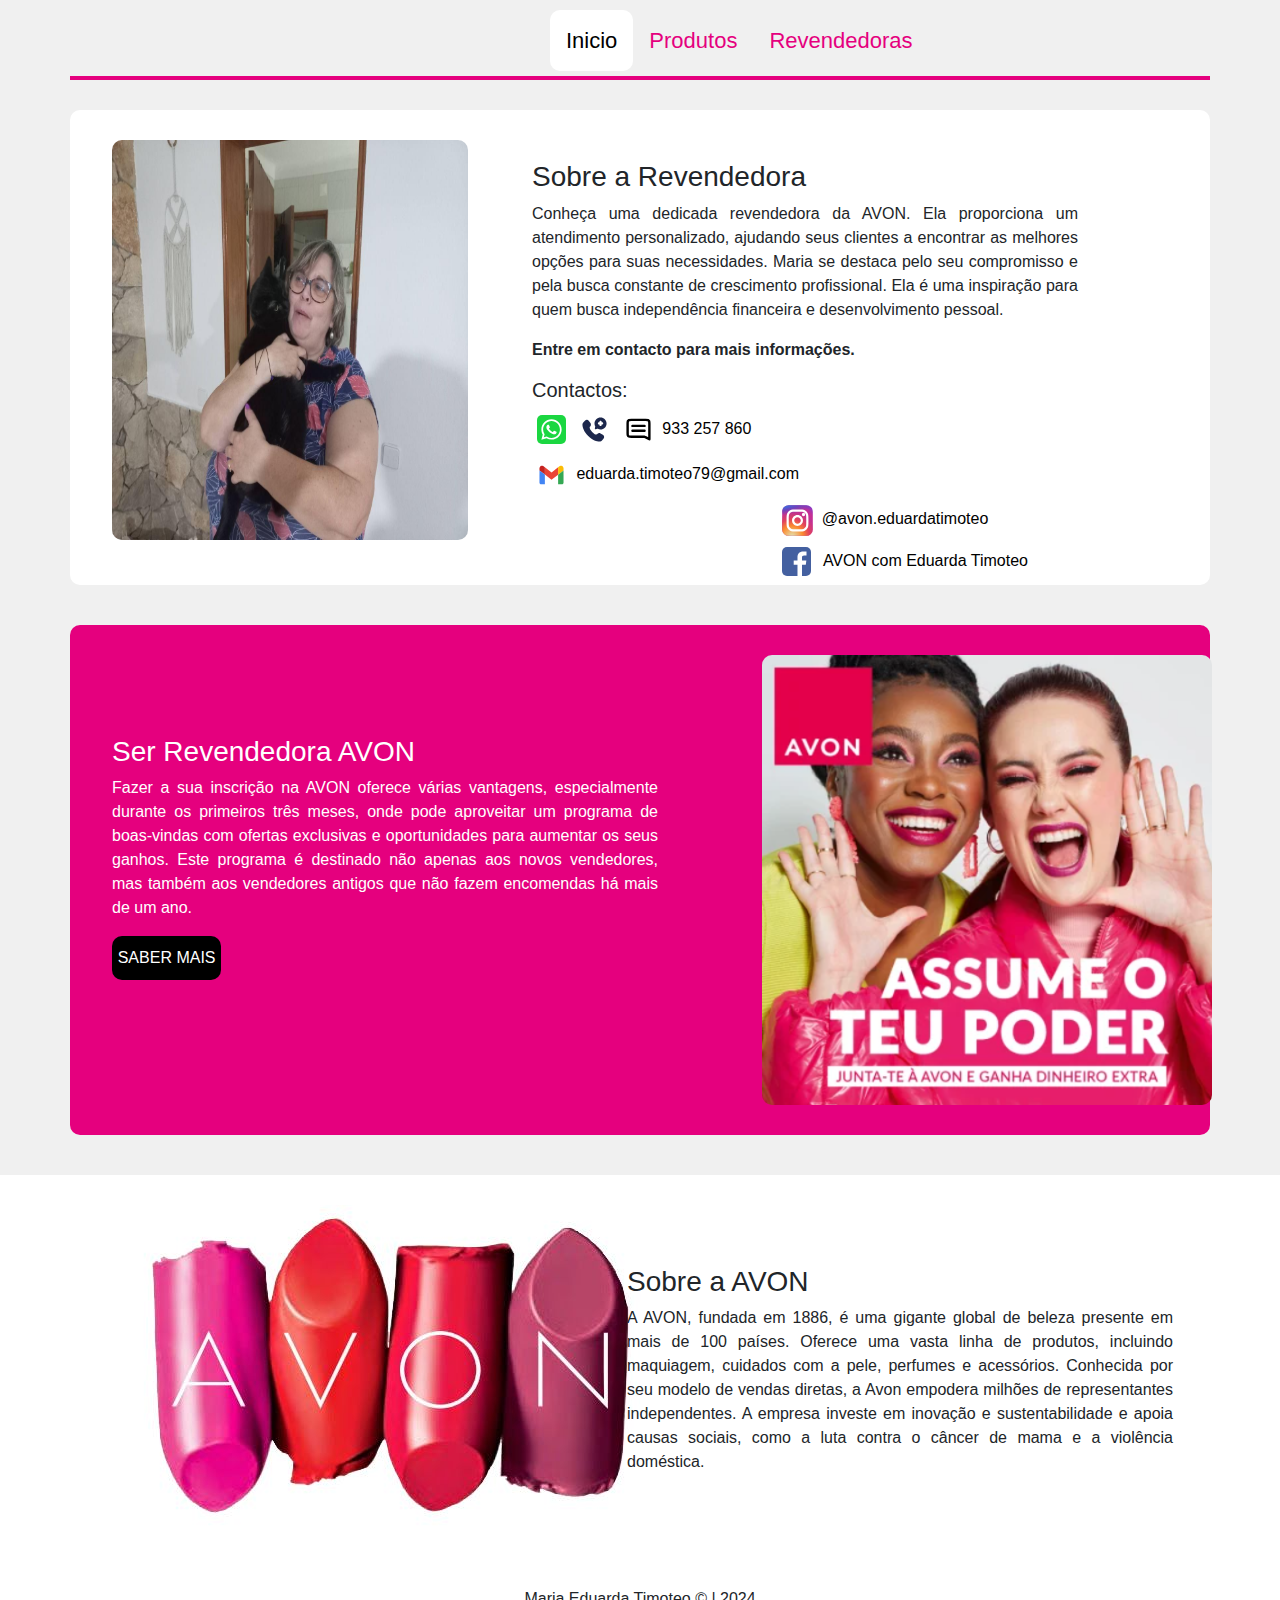
==== index.html @ f6b2f937 "Add files via upload" ====
<!DOCTYPE html>
<html lang="en">
<head>
	<meta charset="UTF-8">
	<meta name="viewport" content="width=device-width, initial-scale=1.0">
	<title>Inicio</title>
	<link rel="icon" type="image/x-icon" href="img/avon logo.png">

	<!-- LINKS & SCRIPTS -->
	<link href="https://cdn.jsdelivr.net/npm/bootstrap@5.3.3/dist/css/bootstrap.min.css" rel="stylesheet" integrity="sha384-QWTKZyjpPEjISv5WaRU9OFeRpok6YctnYmDr5pNlyT2bRjXh0JMhjY6hW+ALEwIH" crossorigin="anonymous">
	<link rel="stylesheet" href="css/estilos.css">
	<!-- <script src="https://kit.fontawesome.com/39df320f1e.js" crossorigin="anonymous"></script> -->

</head>

<body>
	<div class=" container nav">
		<div class="row">
			<div class="col-12">
				<a class="active" href="index.html">Inicio</a>
				<a href="produtos.html">Produtos</a>
				<a href="revendedoras.html">Revendedoras</a>
			</div>
		</div>
	</div>

<div class="container box1">
	<div class="row">
		<div class="col-4 imagem">
			<img src="img/eduarda.jpg" alt="">
		</div>
		<div class=" col-6 text1">
			<h3>Sobre a Revendedora</h3>
			<p>Conheça uma dedicada revendedora da AVON. Ela proporciona um atendimento personalizado, ajudando seus clientes a encontrar as melhores opções para suas necessidades. Maria se destaca pelo seu compromisso e pela busca constante de crescimento profissional. Ela é uma inspiração para quem busca independência financeira e desenvolvimento pessoal.</p>
			<p><b>Entre em contacto para mais informações.</b></p>
			<h5>Contactos:</h5>

			<div class="contactos">
				<div class="whatsapp">
					<img src="img/whatsapp-svgrepo-com (2).svg" alt="logo do whatsapp" class="active">
					<img src="img/call-medicine-svgrepo-com.svg" alt="telefone">
					<img src="img/message-square-lines-alt-svgrepo-com.svg" alt="mensagem">
					<a href="#">933 257 860</a>
				</div>

				<img src="img/gmail-svgrepo-com.svg" alt="logo do gmail">
				<a href="mailto:eduarda.timoteo79@gmail.com" target="blank">eduarda.timoteo79@gmail.com</a>
			</div>

			<div class="sociais">
				<img src="img/instagram-1-svgrepo-com.svg" alt="logo do instagram">
				<a target="blank" href="https://www.instagram.com/avon.eduardatimoteo?igsh=MWlwNXJsZjh2MjBneA==">@avon.eduardatimoteo</a>
				
				<div class="face">
					<img class="face" src="img/facebook-color-svgrepo-com.svg" alt="logotipo do facebook">
					<a href="#">AVON com Eduarda Timoteo</a>
				</div>
			</div>
		</div>
	</div>
</div>

<div class="container box2">
	<div class="row">
		<div class="col-6 text2">
			<h3>Ser Revendedora AVON</h3>
			<p>Fazer a sua inscrição na AVON oferece várias vantagens, especialmente durante os primeiros três meses, onde pode aproveitar um programa de boas-vindas com ofertas exclusivas e oportunidades para aumentar os seus ganhos. Este programa é destinado não apenas aos novos vendedores, mas também aos vendedores antigos que não fazem encomendas há mais de um ano.</p>
			<a href="revendedoras.html">SABER MAIS</a>
		</div>
		<div class="col-4 img2">
			<img src="img/revendedora avon.png" alt="capa do programa">
		</div>
	</div>
</div>

<div class="container-fluid box3">
	<div class="container">
		<div class="row">
			<div class="col-4 img3">
				<img src="img/avon.jpg" alt="avon com batons no fundo">
			</div>
			<div class="col-6 text3">
				<h3>Sobre a AVON</h3>
				<p>A AVON, fundada em 1886, é uma gigante global de beleza presente em mais de 100 países. Oferece uma vasta linha de produtos, incluindo maquiagem, cuidados com a pele, perfumes e acessórios. Conhecida por seu modelo de vendas diretas, a Avon empodera milhões de representantes independentes. A empresa investe em inovação e sustentabilidade e apoia causas sociais, como a luta contra o câncer de mama e a violência doméstica.</p>
			</div>
		</div>
	</div>
</div>

<div class="footer">
	Maria Eduarda Timoteo &copy | 2024 
</div>

<script src="js/app.js"></script>
		
</body>
</html>
---- css/estilos.css ----
html, body {
    height: 100%;
    margin: 0;
}

/* Flex container for body to push footer to the bottom */
.page-wrapper {
    display: flex;
    flex-direction: column;
    min-height: 100vh; /* Full viewport height */
}

/* Ensure the content takes up remaining space */
.content {
    flex: 1;
}

body{
   font-family: 'Roboto', sans-serif; 
   background-color: #F0F0F0;
}

.fade-out {
    opacity: 0;
    transition: opacity 0.5s ease-out;
}
/*HOME*/

.nav{
    margin-bottom: 20px;
    padding-left: 480px;
    padding-top: 10px;
    padding-bottom: 5px;
    border-bottom: solid 4px #E5007E;  
}

.nav a {
  float: left;
  color: #E5007E;
  padding: 14px 16px;
  text-decoration: none;
  font-size: 22px;
}

.nav a.active {
  background-color: white;
/*  border: solid 1px;*/
  border-radius: 10px;
  color: black;
}

.nav a:hover {
  color: black;
}

/*BOX1*/

.box1{
  background-color: white;
  border-radius: 10px;
  margin-top: 30px;
}

.imagem img{
  width: 100%;
  height: 400px;
  margin: 30px;
  border-radius: 10px;
}

.text1{
  margin-top: 50px;
  margin-right: 30px;
  margin-left: 70px;
  text-align: justify;
}

.contactos{
  float: left;
  display: block;
}

.contactos img{
  width: 35px;
  margin-top: 9px;
  margin-left: 2px;
  margin-bottom: 8px;
  margin-right: 3px;
}

.whatsapp img{
  width: 29px;
  margin: 5px;
  border-radius: 5px;
}

.contactos a{
  text-decoration: none;
  color: black;
}

.contactos a:hover{
  text-decoration: none;
  color: #E5007E;
}

.sociais{
  float: right;
  display: block;
  padding-right: 50px;
}

.sociais img{
  width: 35px;
  margin-top: 2px;
  margin-left: 2px;
  margin-right: 2px;
}

.face img{
  width: 29px;
  margin-top: 9px;
  margin-left: 4px;
  margin-bottom: 9px;
  margin-right: 8px;
  border-radius: 5px;
}

.sociais a{
  text-decoration: none;
  color: black;
}

.sociais a:hover{
  text-decoration: none;
  color: #E5007E;
}

/*BOX2*/

.box2{
  background-color:#E5007E;
  color: white;
  border-radius: 10px;
  margin-top: 40px;
  /*width: 70%;
  text-align: justify;*/
}

.box2 a{
  background-color: black;
  text-decoration: none;
  color: white;
  padding-top: 10px;
  padding-bottom: 10px;
  width: 20%;
  border-radius: 10px;
  display: block;
  text-align: center;
}

.box2 a:hover{
  background-color: white;
  text-decoration: none;
  color: #E5007E;
  padding-top: 10px;
  padding-bottom: 10px;
  width: 20%;
  border-radius: 10px;
  display: block;
  text-align: center;
}

.text2{
  margin-top: 110px;
  margin-left: 30px;
  text-align: justify;
}

.img2 img{
  margin: 30px;
  width: 450px;
  margin-left: 80px;
  border-radius: 10px;
}

/* BOX3 */

.box3{
  background-color: white;
  margin-top: 40px;
}

.img3{
  margin: 30px;
}

.text3{
  margin-top: 90px;
  margin-left: 105px;
  text-align: justify;
}

/*FOOTER*/

.footer{
  background-color: white;
  text-align: center;
  padding-top: 30px;
  padding-bottom: 10px;
}

.footer_outros{
  text-align: center;
  padding-top: 30px;
/*  padding-bottom: 10px;*/
}


/*PRODUTOS*/

.cat{
  padding-left: 360px;
  margin-bottom: 35px;
  background-color: #E5007E;
  border-radius: 10px;
}

.cat a{
  float: left;
  color: white;
  padding: 14px 16px;
  text-decoration: none;
  font-size: 19px;
}

.cat a.active {
/*  background-color: pink;*/
  border-right: solid 1px white;
  border-left: solid 1px white;
  border-radius: 10px;
}

.cat a:hover {
  color: black;
}

.row1{
  border-top-left-radius: 10px;
  border-top-right-radius: 10px;
  padding-top: 20px;
}

.row2{
  border-bottom-left-radius: 10px;
  border-bottom-right-radius: 10px;
  padding-bottom: 60px;
  margin-bottom: 10px;
}

.cards{
  padding-left: 120px;
  background-color: #d3d3d3;
}

.card{
  border-radius: 10px;
  border: solid 3px #E5007E;
  margin-top: 30px;
  text-align: justify;
  width: 18rem;

}

.card img{
  border-top-left-radius: 7px;
  border-top-right-radius: 7px;
  width: 283px;
}

.btn{
  padding-left: 92px;
  border: none;
}

.btn a{
  background-color: #E5007E;
  color: white;
  margin-left: 10px;
  padding-top: 5px;
  padding-bottom: 5px;
  width: 5%;
  border-radius: 10px;
  display: block;
  text-decoration: none;
  text-align: center;
  float: left;
}

.btn a.active{
  background-color: black;
  color: white;
}

.btn a:hover{
  background-color: black;
  color: white;
}

/* MAIS */

.brochura{
  text-align: center;
}

.brochura img{
  margin-top: 5px;
  width: 700px;
  border-radius: 10px;
}

/* REVENDEDORAS */

.titulo{
  text-align: center;
  padding-top: 30px;
  color: #E5007E;
}

.box4{
  background-color:white;
  color: black;
  border-radius: 10px;
  margin-top: 30px;
}

.text4{
  margin-left: 170px;
  margin-top: 60px;
  text-align: justify;
}

.img4 img{
  width: 300px;
  border-radius: 10px;
  margin-top: 30px;
  margin-bottom: 40px;
  margin-left: 10px;
}

.img5 img{
  margin-left: 10px;
  margin-top: 30px;
  margin-bottom: 40px;
  width: 300px;
  border-radius: 10px;
}

.text5{
  margin-left: 70px;
  margin-top: 60px;
}

/* SCROLL BAR */

/* width */
::-webkit-scrollbar {
  width: 10px;
}

/* Track */
::-webkit-scrollbar-track {
  background: #f1f1f1;
}

/* Handle */
::-webkit-scrollbar-thumb {
  background: #888;
}

/* Handle on hover */
::-webkit-scrollbar-thumb:hover {
  background: #E5007E;
}


/* MEDIA QUERIES */

 /* For devices up to 480px */
@media (max-width: 480px) {
  .nav {
    padding-left: 45px; /* Adjust padding for small screens */
    padding-right: 10px; /* Add padding to the right */
  }

  .nav a {
    text-align: center; /* Center text */
    padding: 10px; /* Adjust padding */
    display: block; /* Stack links vertically */
    font-size: 18px; /* Adjust font size */
  }

  .box1{
    background-color: white;
    width: 90%;
  }

  .imagem img {
    width: 200%; /* Ensure the image fits within the container */
    height: auto; /* Maintain aspect ratio */
    margin-left: 70px;
  }

  .text1 {
    margin: 10px; /* Add margin around text */
    font-size: 15px; /* Adjust font size */
    text-align: justify; /* Left-align text */
    width: calc(100% - 20px); /* Full width minus padding */
  }

  .contactos {
    float: none; /* Remove float for better layout */
    display: block; /* Ensure block display */
    text-align: c; /* Center-align content */
    margin-bottom: 10px; /* Add bottom margin */
  }

  .contactos img {
    width: 30px; /* Adjust icon size */
    margin: 5px; /* Adjust margins */
  }

  .whatsapp img{
    width: 26px;
    margin: 7px;
    border-radius: 5px;
  }

  .sociais {
    float: none; /* Remove float for better layout */
    display: block; /* Ensure block display */
    padding-right: 0; /* Remove right padding */
    text-align: left; /* Center-align content */
  }

  .sociais img {
    width: 30px; /* Adjust icon size */
    margin: 5px; /* Adjust margins */
  }

  .face img{
    width: 26px;
    margin-top: 9px;
    margin-left: 7px;
    margin-bottom: 9px;
    margin-right: 8px;
    border-radius: 5px;
  }

  .box2 {
    background-color: #E5007E;
    color: white;
    margin-top: 40px;
    padding: 20px; /* Ensure there is padding for spacing */
    text-align: justify; /* Center align text */
    width: 90%;
  }

  .img2 img{
    width: 200%; /* Ensure the image fits within the container */
    height: auto; /* Maintain aspect ratio */
    margin-left: 70px;
  }

  .box2 a {
    background-color: black;
    text-decoration: none;
    color: white;
    padding-top: 10px;
    padding-bottom: 10px;
    width: auto; /* Adjust width for smaller screens */
    border-radius: 10px;
    display: block;
    text-align: center;
    margin: 10px 0; /* Ensure spacing around links */
  }

  .box2 a:hover {
    background-color: white;
    text-decoration: none;
    color: #E5007E;
    padding-top: 10px;
    padding-bottom: 10px;
    width: auto; /* Ensure width adjusts for smaller screens */
    border-radius: 10px;
    display: block;
    text-align: center;
  }

  .text2 {
    margin: 10px; /* Add margin around text */
    font-size: 15px; /* Adjust font size */
    text-align: justify; /* Left-align text */
    width: calc(100% - 20px); /* Full width minus padding */
  }

  .box3 {
    flex-direction: column; /* Stack items vertically on smaller screens */
    align-items: center; /* Center align items */
  }

 .img3 img {
    width: 300%; /* Make image responsive */
    height: auto; /* Maintain aspect ratio */
    display: block; /* Remove extra space below the image */
    margin: 0 auto; /* Center align the image */
  }

  .text3 {
    width: 100%; /* Ensure text takes full width */
    margin: 5px; /* Adjust margin for smaller screens */
    font-size: 14px; /* Adjust font size */
    text-align: center; /* Center text for smaller screens */
  }

  /* PRODUTOS */
    .cat {
        padding-left: 0; /* Remove left padding */
        margin-bottom: 10px; /* Reduce bottom margin */
        text-align: center; /* Center align category links */
        border-radius: 0;
        padding-left: 5px;
    }

    .cat a {
        display: block; /* Stack category links vertically */
        text-align: center; /* Center text */
        padding: 10px; /* Adjust padding */
        font-size: 10px; /* Reduce font size */
    }

    .cat a.active {
        border: none; /* Remove border for active category link */
        border-radius: 5px; /* Adjust border radius */
    }

    .cat a:hover {
        color: black; /* Hover color */
    }

     /* Cards container adjustments */
    .cards {
        padding-left: 0; /* Remove left padding */
        background-color: #d3d3d3; /* Background color */
        width: 90%; /* Ensure full width */
        padding-top: 0;
    }

    .card {
        width: 80%; /* Ensure full width */
        margin-left: 40px;
        border-radius: 5px; /* Adjust border radius */
        border: solid 3px #E5007E; /* Retain border */
    }

    .card img {
        width: 100%; /* Ensure image fits within card */
        height: auto; /* Maintain aspect ratio */
    }

    .btn {
        padding-left: 0; /* Remove left padding */
        text-align: center; /* Center align buttons */
    }

    .btn a {
        width: auto; /* Adjust button width */
        margin-left: 5px; /* Reduce left margin */
        padding: 8px 12px; /* Adjust padding */
        font-size: 14px; /* Adjust font size */
        display: inline-block; /* Inline block display */
    }

    .btn a.active {
        background-color: black; /* Active button color */
    }

    .btn a:hover {
        background-color: black; /* Hover button color */
    }

    /* Adjust card layout for very small screens */
    .cards .row > .col-3 {
        flex: 0 0 100%; /* Make each column take up full width */
        max-width: 100%; /* Ensure columns don’t exceed full width */
        margin: 0; /* No margin between columns */
    }

    .brochura img {
        max-width: 100%; /* Ensure the image scales down on smaller screens */
        width: auto; /* Auto width to maintain aspect ratio */
    }

    .box4 {
        padding: 10px;
        width: 90%;
        padding-left: 10px;
    }

     .box4 {
        padding: 10px;
        width: 90%;
        box-sizing: border-box; /* Ensure padding does not affect width */
    }

    .text4, .text5 {
        text-align: justify; /* Keep text justified */
        margin-bottom: 20px;
    }

    .text4 ul li, .text5 ul li {
        margin-bottom: 10px;
    }

    .offset-1, .col-3, .col-6 {
        width: 90%;
        margin-top: 0;
        margin-bottom: 0;
        margin-left: 15px;
        padding: 0;
    }

    .img4 img, .img5 img {
        width: 70%; /* Ensure images use full width */
        margin-left: 15%;
        margin-top: 0;
        margin-bottom: 10px;
    }

    .titulo {
        text-align: center; /* Center-align titles */
        margin-bottom: 15px;
    }
}

/* Media query for devices between 481px and 768px */
@media (min-width: 481px) and (max-width: 768px) {
  .nav {
    padding-left: 145px;
  }

  .nav a {
    text-align: center; /* Center text */
    padding: 10px; /* Adjust padding */
    display: block; /* Stack links vertically */
    font-size: 16px; /* Adjust font size */
  }

  .box1 {
    background-color: white;
    width: 80%;
    margin-bottom: 30px;
  }

  .imagem img {
    width: 250%; /* Ensure the image fits within the container */
    height: auto; /* Maintain aspect ratio */
    margin-left: 55px;
    margin-top: 30px;
  }

  .text1 {
    margin: 15px; /* Add margin around text */
    font-size: 14px; /* Adjust font size */
    text-align: justify; /* Justify text */
    width: calc(100% - 30px); /* Full width minus padding */
  }

  .contactos {
    float: none; /* Remove float for better layout */
    display: block; /* Ensure block display */
    text-align: left; /* Center-align content */
    margin-bottom: 10px; /* Add bottom margin */
  }

  .contactos img {
    width: 32px; /* Adjust icon size */
    margin: 5px; /* Adjust margins */
  }

  .whatsapp img {
    width: 26px;
    margin: 8px;
    border-radius: 5px;
  }

  .sociais {
    float: none; /* Remove float for better layout */
    display: block; /* Ensure block display */
    padding-right: 0; /* Remove right padding */
    text-align: left; /* Center-align content */
    margin-bottom: 10px;
  }

  .sociais img {
    width: 30px; /* Adjust icon size */
    margin: 5px; /* Adjust margins */
  }

  .face img {
    width: 26px;
    margin-top: 9px;
    margin-left: 7px;
    margin-bottom: 9px;
    margin-right: 8px;
    border-radius: 5px;
  }

  .box2 {
    background-color: #E5007E;
    color: white;
    margin-top: 30px;
    padding-top: 30px;
    text-align: justify; /* Justify text */
    width: 80%;
    margin: auto; /* Center the container */
  }

  .img2 img {
    width: 250%; /* Ensure the image fits within the container */
    height: auto; /* Maintain aspect ratio */
    margin-left: 55px;
    margin-bottom: 30px;
  }

  .box2 a {
    background-color: black;
    text-decoration: none;
    color: white;
    padding: 10px; /* Adjust padding */
    width: auto; /* Adjust width for smaller screens */
    border-radius: 10px;
    display: block;
    text-align: center;
    margin: 10px 0; /* Ensure spacing around links */
  }

  .box2 a:hover {
    background-color: white;
    text-decoration: none;
    color: #E5007E;
    padding: 10px; /* Adjust padding */
    width: auto; /* Ensure width adjusts for smaller screens */
    border-radius: 10px;
    display: block;
    text-align: center;
  }

  .text2 {
    margin: 15px; /* Add margin around text */
    font-size: 14px; /* Adjust font size */
    text-align: justify; /* Justify text */
    width: calc(100% - 30px); /* Full width minus padding */
  }

  .box3 {
    flex-direction: column; /* Stack items vertically on smaller screens */
    align-items: center; /* Center align items */
  }

  .img3 img {
    width: 250%; /* Make image responsive */
    height: auto; /* Maintain aspect ratio */
    display: block; /* Remove extra space below the image */
    margin-left: 40px;
  }

  .text3 {
    width: 100%; /* Ensure text takes full width */
    margin: 10px; /* Adjust margin for smaller screens */
    font-size: 14px; /* Adjust font size */
    text-align: center; /* Center text for smaller screens */
  }

  /* PRODUTOS */
  .cat {
    padding-left: 35px;
    margin-bottom: 10px; /* Reduce bottom margin */
    text-align: center; /* Center align category links */
    border-radius: 0;
  }

  .cat a {
    display: block; /* Stack category links vertically */
    text-align: center; /* Center text */
    padding: 10px; /* Adjust padding */
    font-size: 15px; /* Adjust font size */
  }

  .cat a.active {
    border: none; /* Remove border for active category link */
    border-radius: 5px; /* Adjust border radius */
  }

  .cat a:hover {
    color: black; /* Hover color */
  }

  /* Cards container adjustments */
  .cards {
        padding-left: 0; /* Remove left padding */
        background-color: #d3d3d3; /* Background color */
        width: 90%; /* Ensure full width */
        padding-top: 0;
    }

    .card {
        width: 80%; /* Ensure full width */
        margin-left: 40px;
        border-radius: 5px; /* Adjust border radius */
        border: solid 3px #E5007E; /* Retain border */
    }

    .card img {
        width: 100%; /* Ensure image fits within card */
        height: auto; /* Maintain aspect ratio */
    }

  .btn a {
    width: auto; /* Adjust button width */
    margin-left: 5px; /* Reduce left margin */
    padding: 8px 12px; /* Adjust padding */
    font-size: 14px; /* Adjust font size */
    display: inline-block; /* Inline block display */
  }

  .btn a.active {
    background-color: black; /* Active button color */
  }

  .btn a:hover {
    background-color: black; /* Hover button color */
  }

  /* Adjust card layout for medium screens */
  .cards .row > .col-3 {
    flex: 0 0 100%; /* Make each column take up full width */
    max-width: 100%; /* Ensure columns don’t exceed full width */
    margin: 0; /* No margin between columns */
  }

  .brochura img {
    max-width: 100%; /* Ensure the image scales down on smaller screens */
    width: auto; /* Auto width to maintain aspect ratio */
  }

  .box4 {
    padding: 10px;
    width: 80%;
    padding-left: 10px;
    margin-bottom: 30px;
  }

  .text4, .text5 {
    text-align: justify; /* Keep text justified */
    margin-bottom: 20px;
  }

  .text4 ul li, .text5 ul li {
    margin-bottom: 10px;
  }

  .offset-1, .col-3, .col-6 {
    width: 90%;
    margin-top: 0;
    margin-bottom: 0;
    margin-left: 5%;
    padding: 0;
  }

  .img4 img, .img5 img {
    width: 80%; /* Ensure images use full width */
    margin-left: 10%;
    margin-top: 0;
    margin-bottom: 10px;
  }

  .titulo {
    text-align: center; /* Center-align titles */
    margin-bottom: 20px;
  }
}

/* Media query for devices between 769px and 1024px */
@media (min-width: 769px) and (max-width: 1024px) {
  .nav {
    padding-left: 210px; /* Adjust padding for medium screens */
  }

  .nav a {
    text-align: center; /* Center text */
    padding: 12px; /* Adjust padding */
    display: block; /* Stack links vertically */
    font-size: 18px; /* Adjust font size */
  }

  .box1 {
    background-color: white;
    width: 85%; /* Adjust width for medium screens */
    margin-bottom: 30px;
  }

  .imagem img {
    width: 200%; /* Ensure the image fits within the container */
    height: auto; /* Maintain aspect ratio */
    margin-left: 50px; /* Adjust margin for medium screens */
    margin-top: 20px;
  }

  .text1 {
    margin: 15px; /* Add margin around text */
    font-size: 16px; /* Adjust font size */
    text-align: justify; /* Justify text */
    width: calc(100% - 30px); /* Full width minus padding */
  }

  .contactos {
    float: none; /* Remove float for better layout */
    display: block; /* Ensure block display */
    text-align: left; /* Align content to the left */
    margin-bottom: 15px; /* Add bottom margin */
  }

  .contactos img {
    width: 35px; /* Adjust icon size */
    margin: 5px; /* Adjust margins */
  }

  .whatsapp img {
    width: 28px;
    margin: 8px;
    border-radius: 5px;
  }

  .sociais {
    float: none; /* Remove float for better layout */
    display: block; /* Ensure block display */
    padding-right: 0; /* Remove right padding */
    text-align: left; /* Align content to the left */
    margin-bottom: 15px;
  }

  .sociais img {
    width: 35px; /* Adjust icon size */
    margin: 5px; /* Adjust margins */
  }

  .face img {
    width: 28px;
    margin-top: 10px;
    margin-left: 8px;
    margin-bottom: 10px;
    margin-right: 8px;
    border-radius: 5px;
  }

  .box2 {
    background-color: #E5007E;
    color: white;
    margin-top: 30px;
    padding: 20px; /* Adjust padding */
    text-align: justify; /* Justify text */
    width: 85%; /* Adjust width */
    margin: auto; /* Center the container */
  }

  .img2 img {
    width: 200%; /* Ensure the image fits within the container */
    height: auto; /* Maintain aspect ratio */
    margin-left: 50px;
    margin-bottom: 20px;
  }

  .box2 a {
    background-color: black;
    text-decoration: none;
    color: white;
    padding: 10px; /* Adjust padding */
    width: auto; /* Adjust width for medium screens */
    border-radius: 10px;
    display: block;
    text-align: center;
    margin: 10px 0; /* Ensure spacing around links */
  }

  .box2 a:hover {
    background-color: white;
    text-decoration: none;
    color: #E5007E;
    padding: 10px; /* Adjust padding */
    width: auto; /* Ensure width adjusts for medium screens */
    border-radius: 10px;
    display: block;
    text-align: center;
  }

  .text2 {
    margin: 15px; /* Add margin around text */
    font-size: 16px; /* Adjust font size */
    text-align: justify; /* Justify text */
    width: calc(100% - 30px); /* Full width minus padding */
  }

  .box3 {
    flex-direction: column; /* Stack items vertically on medium screens */
    align-items: center; /* Center align items */
  }

  .img3 img {
    width: 200%; /* Make image responsive */
    height: auto; /* Maintain aspect ratio */
    display: block; /* Remove extra space below the image */
    margin-left: 30px;
  }

  .text3 {
    width: 100%; /* Ensure text takes full width */
    margin: 10px; /* Adjust margin for medium screens */
    font-size: 16px; /* Adjust font size */
    text-align: center; /* Center text for medium screens */
  }

  /* PRODUTOS */
  .cat {
    padding-left: 10px; /* Adjust padding for medium screens */
    margin-bottom: 15px; /* Add bottom margin */
    text-align: center; /* Center align category links */
    border-radius: 5px; /* Adjust border radius */
    padding-left: 110px;
  }

  .cat a {
    display: block; /* Stack category links vertically */
    text-align: center; /* Center text */
    padding: 12px; /* Adjust padding */
    font-size: 14px; /* Adjust font size */
  }

  .cat a.active {
    border: none; /* Remove border for active category link */
    border-radius: 5px; /* Adjust border radius */
  }

  .cat a:hover {
    color: black; /* Hover color */
  }

  /* Cards container adjustments */
  .cards {
    padding-left: 0; /* Remove left padding */
    background-color: #d3d3d3; /* Background color */
    width: 90%; /* Adjust width */
    margin: auto; /* Center the container */
    padding-top: 0;
    display: flex; /* Use flexbox for layout */
    flex-wrap: wrap; /* Allow wrapping of cards */
    justify-content: space-between; /* Space cards evenly */
  }

  .card {
    width: 75%;
    margin-left: 33px;
    border-radius: 10px; /* Adjust border radius */
    border: solid 3px #E5007E; /* Retain border */
  }

  .card img {
    width: 100%; /* Ensure image fits within card */
    height: auto; /* Maintain aspect ratio */
  }

  .btn {
    padding-left: 0; /* Remove left padding */
    text-align: center; /* Center align buttons */
  }

  .btn a {
    width: auto; /* Adjust button width */
    margin-left: 5px; /* Reduce left margin */
    padding: 10px 15px; /* Adjust padding */
    font-size: 16px; /* Adjust font size */
    display: inline-block; /* Inline block display */
  }

  .btn a.active {
    background-color: black; /* Active button color */
  }

  .btn a:hover {
    background-color: black; /* Hover button color */
  }

  /* Adjust card layout for medium screens */
  .cards .row > .col-3 {
    flex: 0 0 33.333%; /* Three columns per row */
    max-width: 33.333%; /* Ensure columns don’t exceed one-third width */
    margin: 0; /* No margin between columns */
  }

  .brochura img {
    max-width: 100%; /* Ensure the image scales down on medium screens */
    width: auto; /* Auto width to maintain aspect ratio */
  }

  .box4 {
    padding: 15px;
    width: 85%; /* Adjust width */
    box-sizing: border-box; /* Ensure padding does not affect width */
    margin-bottom: 30px;
  }

  .text4, .text5 {
    text-align: justify; /* Keep text justified */
    margin-bottom: 20px;
  }

  .text4 ul li, .text5 ul li {
    margin-bottom: 10px;
  }

  .offset-1, .col-3, .col-6 {
    width: 90%;
    margin-top: 0;
    margin-bottom: 0;
    margin-left: 5%;
    padding: 0;
  }

  .img4 img, .img5 img {
    width: 80%; /* Ensure images use full width */
    margin-left: 10%;
    margin-top: 0;
    margin-bottom: 10px;
  }

  .titulo {
    text-align: center; /* Center-align titles */
    margin-bottom: 20px;
  }
}
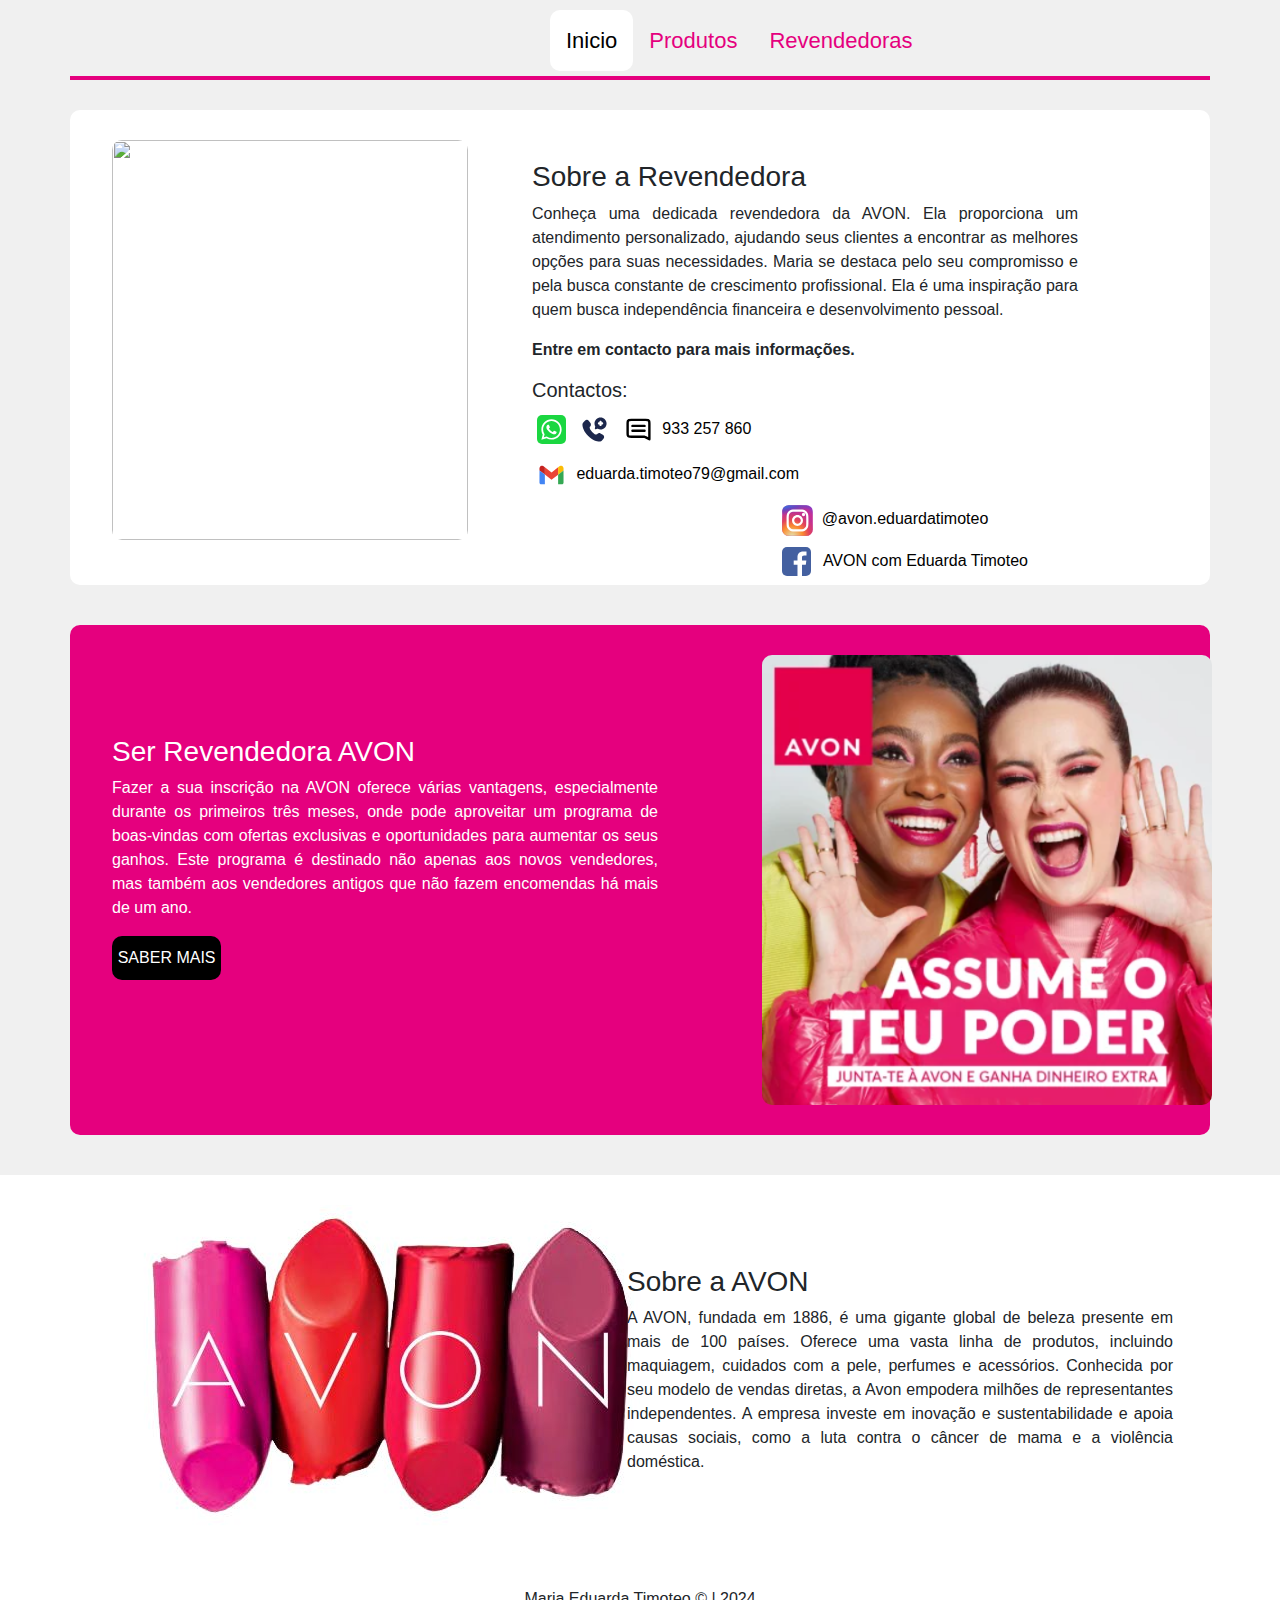
==== commit c3a3668a: "Add files via upload" ====
--- a/index.html
+++ b/index.html
@@ -27,7 +27,7 @@
 <div class="container box1">
 	<div class="row">
 		<div class="col-4 imagem">
-			<img src="img/eduarda.jpg" alt="">
+			<img src="img/eduarda2.jpg" alt="">
 		</div>
 		<div class=" col-6 text1">
 			<h3>Sobre a Revendedora</h3>
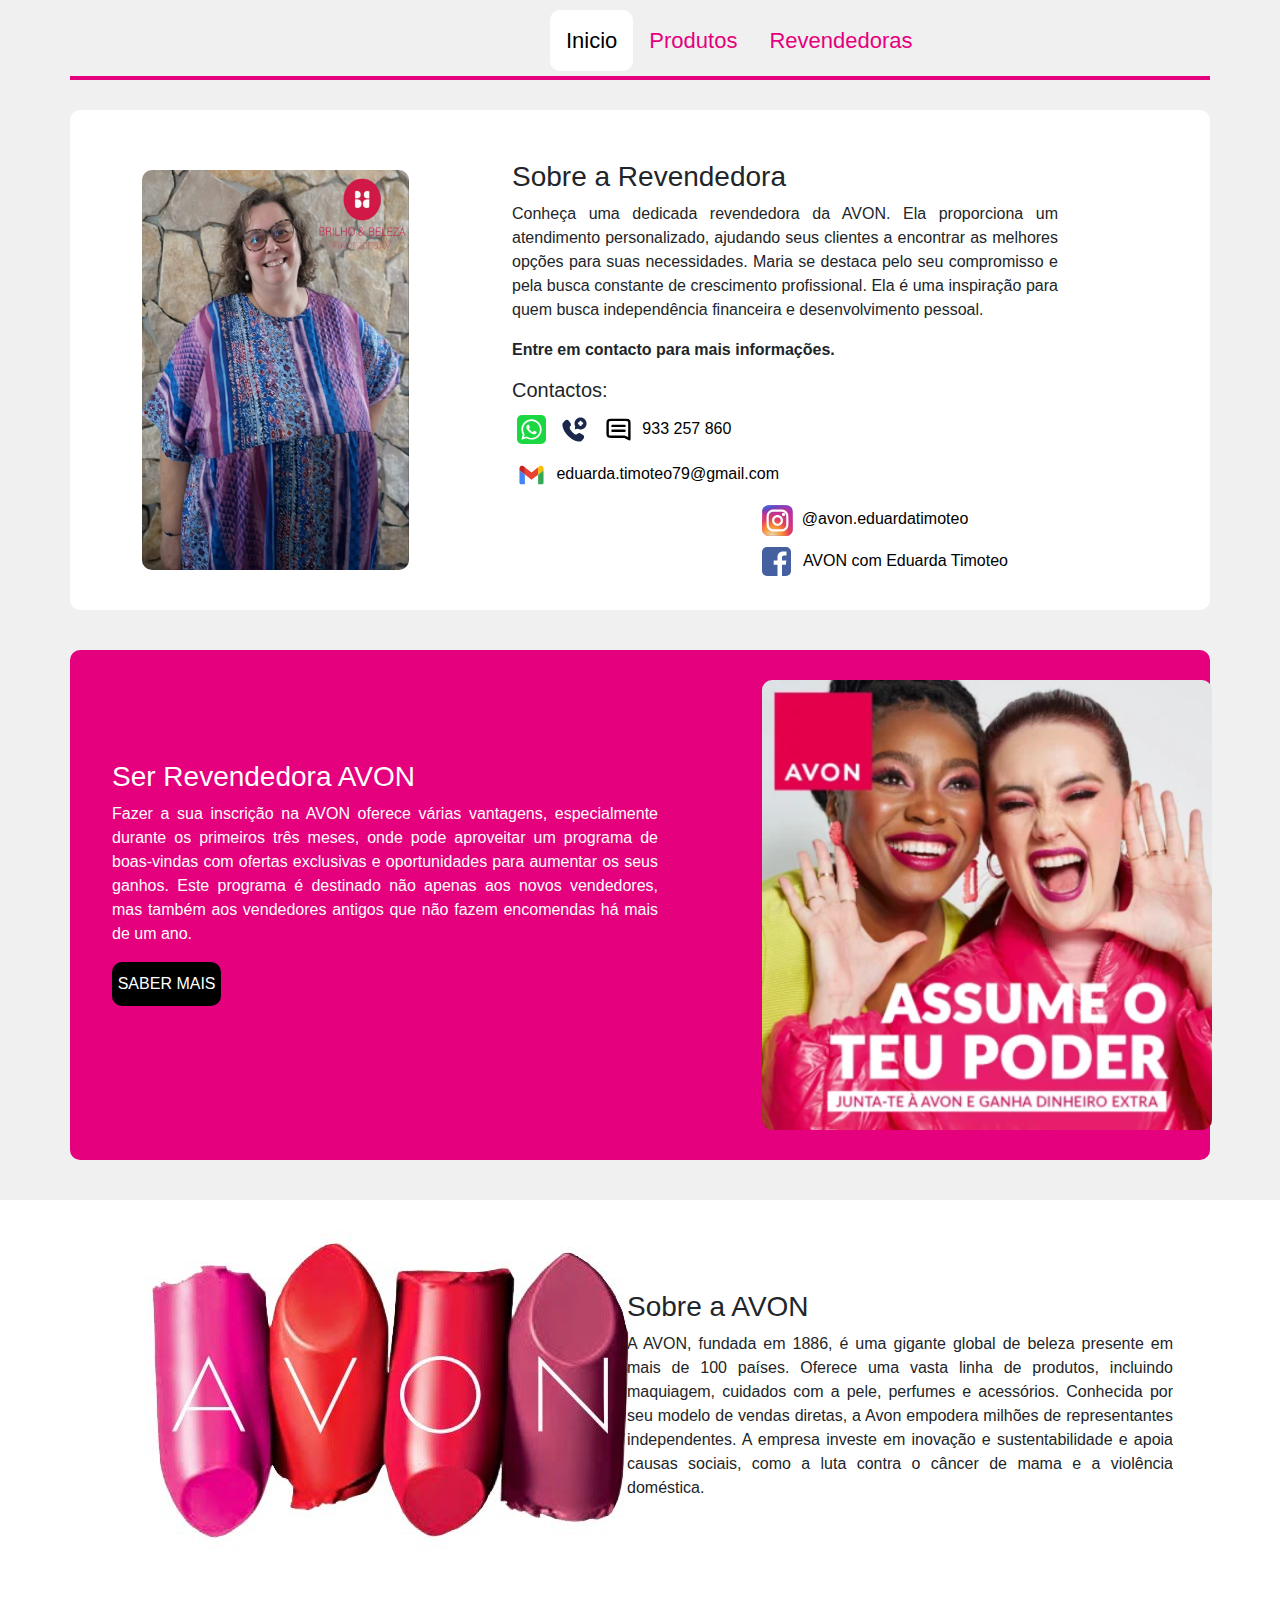
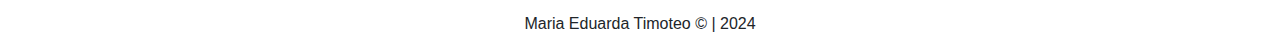
==== commit 79c11453: "Add files via upload" ====
--- a/index.html
+++ b/index.html
@@ -27,7 +27,7 @@
 <div class="container box1">
 	<div class="row">
 		<div class="col-4 imagem">
-			<img src="img/eduarda2.jpg" alt="">
+			<img src="img/eduarda3.jpg" alt="">
 		</div>
 		<div class=" col-6 text1">
 			<h3>Sobre a Revendedora</h3>
--- a/css/estilos.css
+++ b/css/estilos.css
@@ -59,19 +59,25 @@
   background-color: white;
   border-radius: 10px;
   margin-top: 30px;
+  padding-bottom: 10px;
+}
+
+.imagem{
+  padding-top: 30px;
 }
 
 .imagem img{
-  width: 100%;
+  width: 75%;
   height: 400px;
   margin: 30px;
+  margin-left: 60px;
   border-radius: 10px;
 }
 
 .text1{
   margin-top: 50px;
   margin-right: 30px;
-  margin-left: 70px;
+  margin-left: 50px;
   text-align: justify;
 }
 
